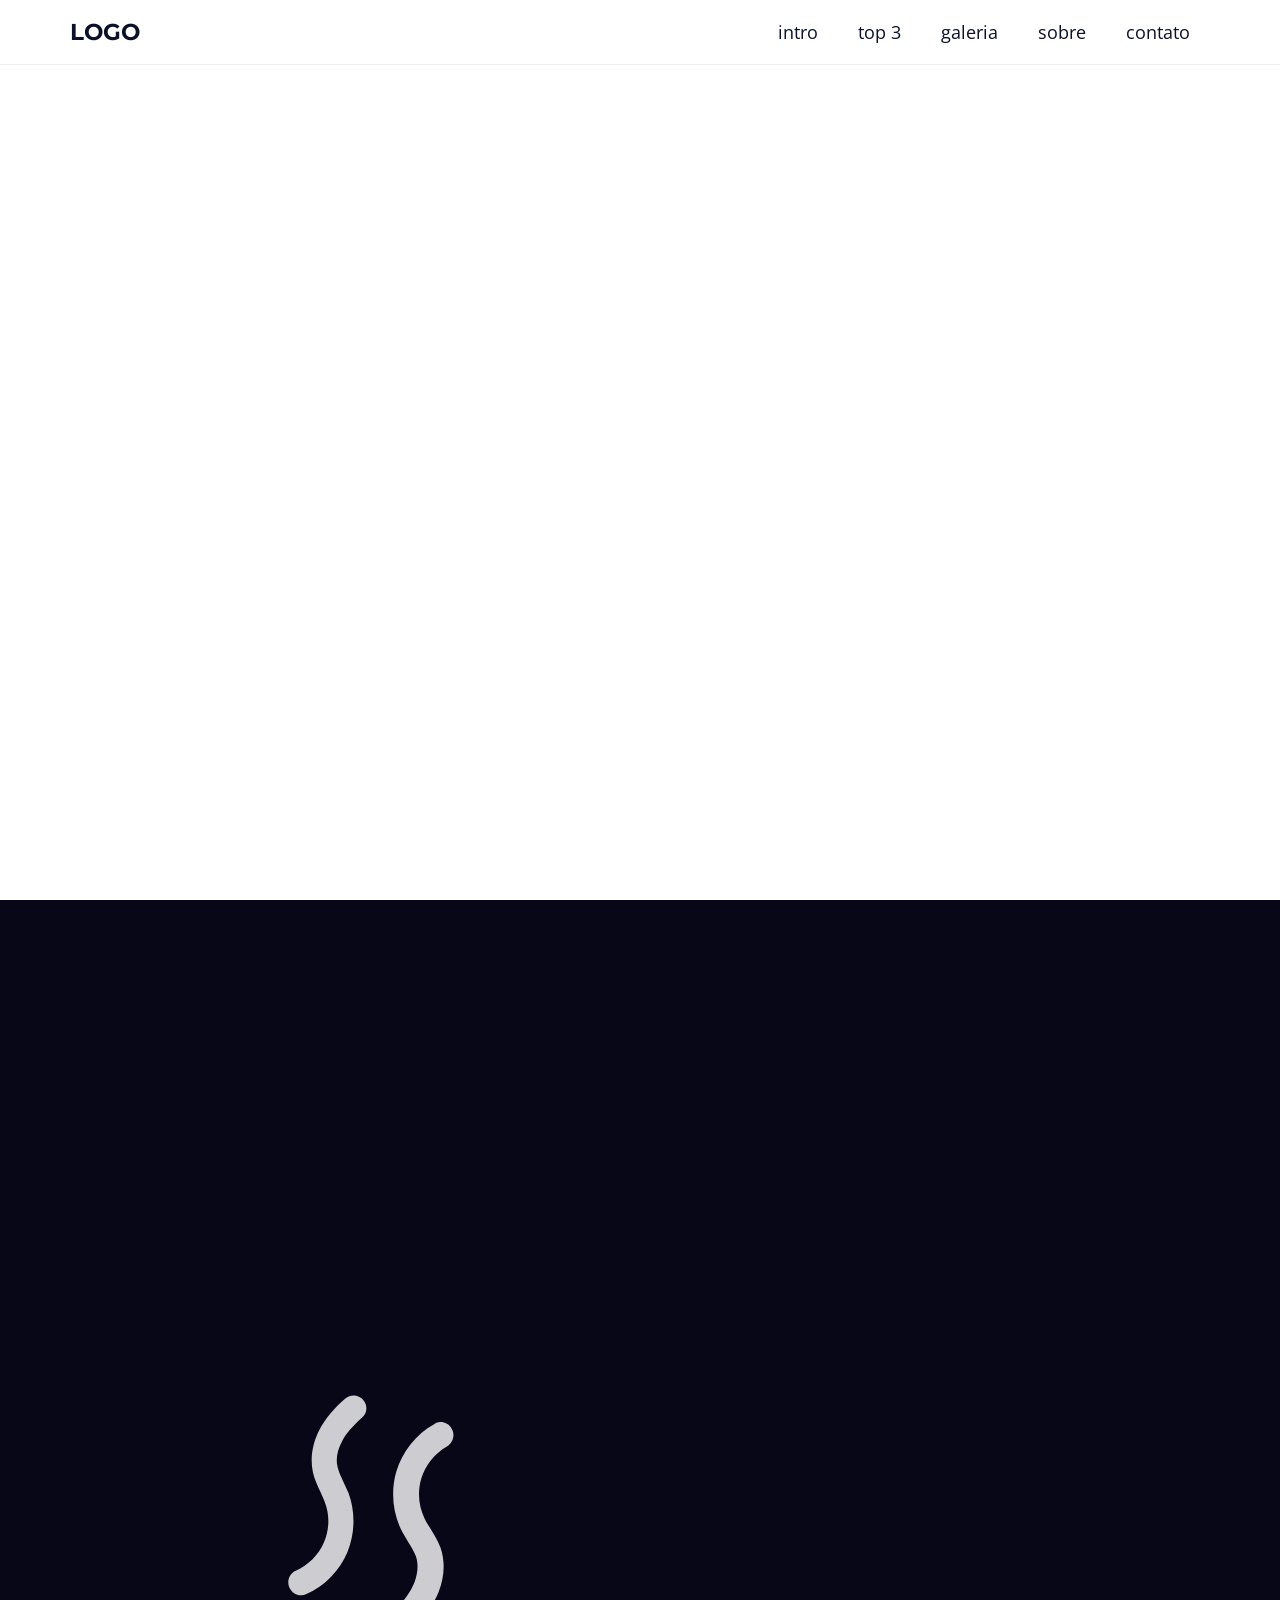
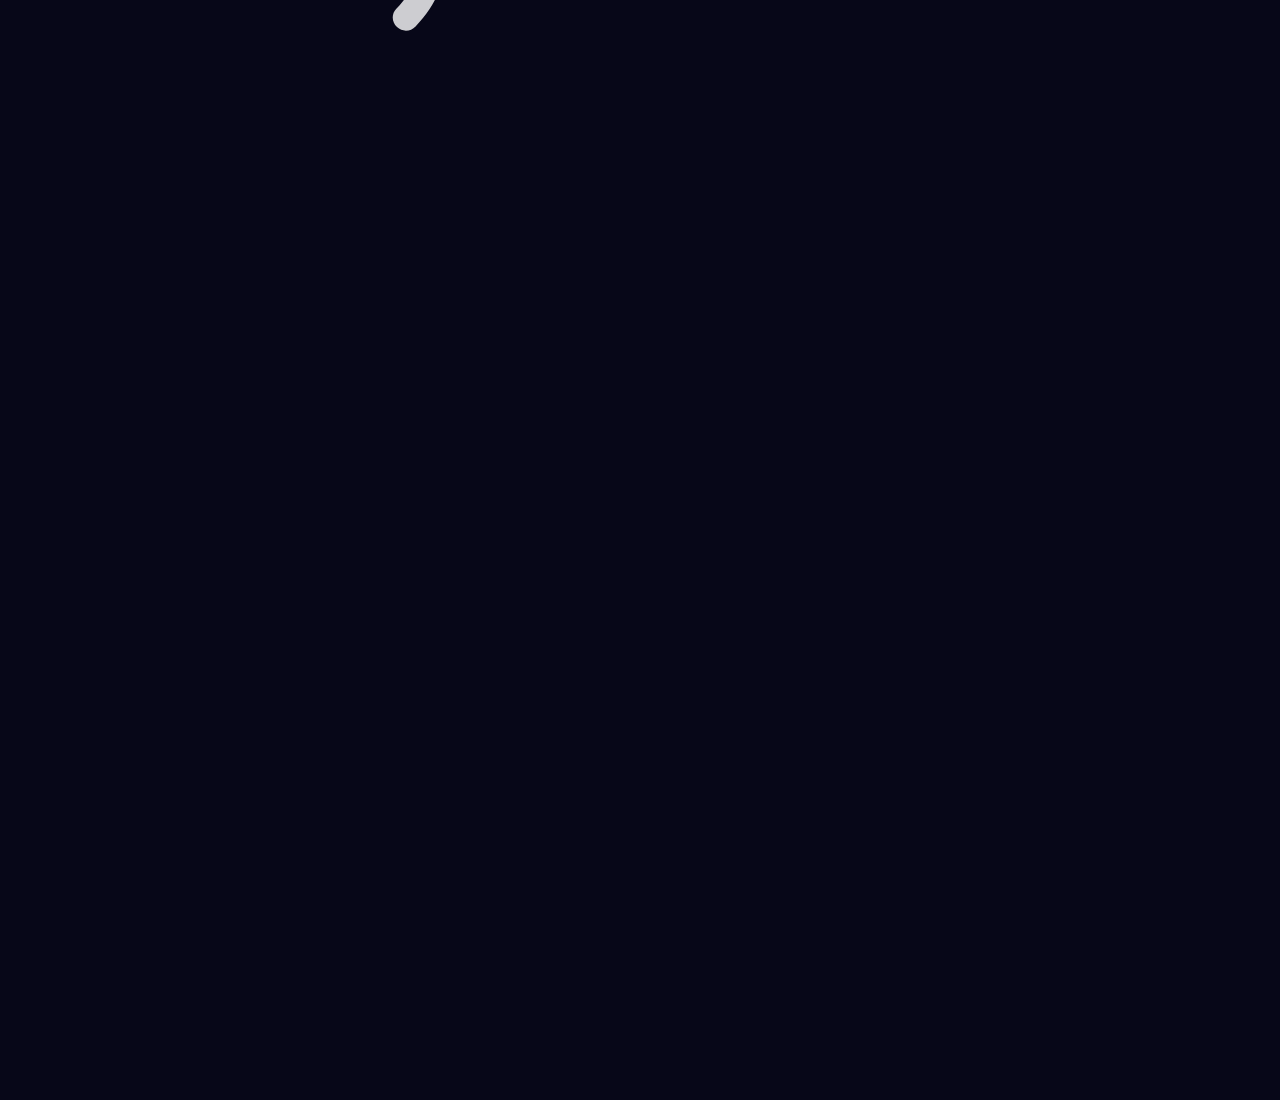
==== index.html @ 588b93e8 "first commit" ====
<!doctype html>
<html lang="pt-BR">
  <head>
    <meta charset="UTF-8" />
    <meta name="viewport" content="width=device-width, initial-scale=1.0" />
    <title>Landing Page</title>
    <link rel="preconnect" href="https://fonts.gstatic.com" />
    <link
      href="https://fonts.googleapis.com/css2?family=Montserrat:wght@900&family=Open+Sans:ital,wght@0,400;0,700;1,400&display=swap"
      rel="stylesheet"
    />
    <link rel="stylesheet" href="assets/css/styles.css" />
  </head>

  <body class="main-bg">
    <aside class="menu">
        <section class="main-content menu-content">
            <h1>
                <a href="#">Logo</a>
            </h1>
            <nav>
                <ul>
                    <li><a href="#">intro</a></li>
                    <li><a href="#">top 3</a></li>
                    <li><a href="#">galeria</a></li>
                    <li><a href="#">sobre</a></li>
                    <li><a href="#">contato</a></li>
                </ul>
            </nav>
        </section>
    </aside>

    <section class="site-section white-bg"></section>
    <section class="site-section"></section>
    <section class="site-section"></section>
  </body>
</html>
---- assets/css/styles.css ----
:root {
  --primary-color: #0A1128;
  --white-color: #FFFFFF;
  --light-gray-color: #EEE;
  --gap: 3rem;
}

* {
  margin: 0;
  padding: 0;
  box-sizing: border-box;
}

/* 1 rem = 10px */
html {
  font-size: 62.5%; 
}

body {
    font-family: 'Open Sans', sans-serif;
    font-size: 2rem;
    color: var(--primary-color);
}

h1, h2, h3, h4, h5, h6 {
  font-family: 'Montserrat', sans-serif;
}

h1 {
    font-size: 6rem;
    text-transform: uppercase;
}

h2 {
    font-size: 5.5rem;
}

h3 {
    font-size: 5rem;
}

h4 {
  font-size: 4.5rem;
}

h5 {
  font-size: 4rem;
}

h6 {
  font-size: 3.5rem;
}

a {
    text-decoration: none;
}

.main-bg {
    background-image: url('../img/main-bg.svg');
    background-size: cover;
    background-position: center center;
    color: var(--white-color)
}

.white-bg {
  background: var(--white-color);
}

.main-content {
    max-width: 1200px;
    margin: 0 auto;
    padding: var(--gap);
}

.site-section {
  min-height: 100vh;
}

.menu {
    background-color: var(--white-color);
    position: fixed;
    top: 0;
    left: 0;
    width: 100%;
    border-bottom: 1px solid var(--light-gray-color);
}

.menu h1 {
    font-size: 2.3rem;
    color: var(--primary-color);
}

.menu h1 a {
    color: inherit;
}

.menu ul {
    list-style: none;
    display: flex;
}

.menu ul li a {
    display: block;
    padding: 2rem;
    font-size: 1.8rem;
    color: var(--primary-color);
    position: relative;
}

.menu ul li a::after {
    content: '';
    position: absolute;
    bottom: 1rem;
    left: 50%;
    width: 0%;
    height: 0.2rem;
    background: crimson;
    transition: all 300ms ease;
}

.menu ul li a:hover::after {
    width: 50%;
    left: 25%;
}

.menu-content {
    display: flex;
    justify-content: space-between;
    align-items: center;
    padding-top: 0;
    padding-bottom: 0;
}
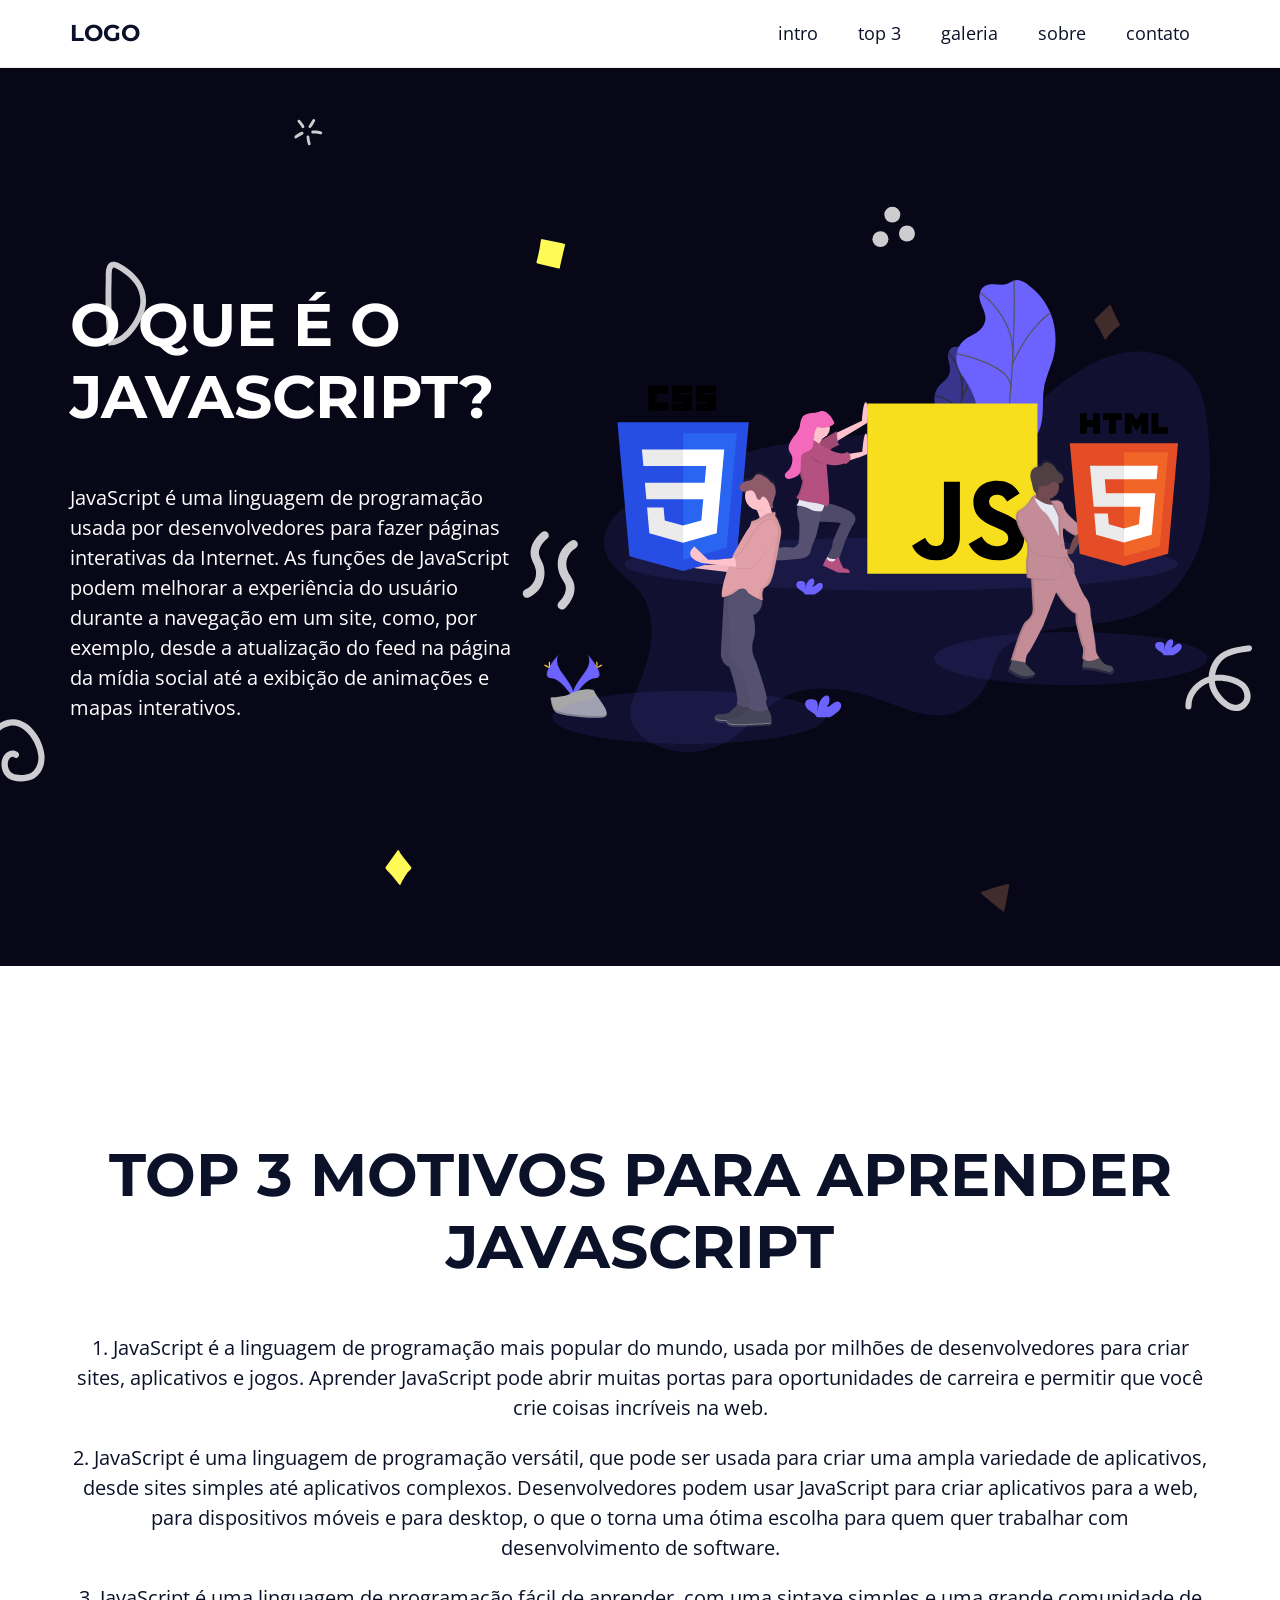
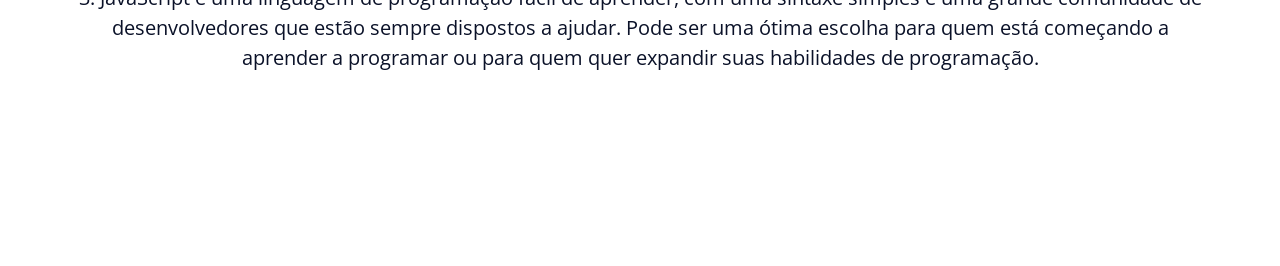
==== commit 31b6c9b2: "Refactor index.html: restructure layout, add sections for intro and top 3 reasons to learn JavaScrip" ====
--- a/index.html
+++ b/index.html
@@ -9,29 +9,73 @@
       href="https://fonts.googleapis.com/css2?family=Montserrat:wght@900&family=Open+Sans:ital,wght@0,400;0,700;1,400&display=swap"
       rel="stylesheet"
     />
+    <link rel="stylesheet" href="assets/css/elements.css" />
     <link rel="stylesheet" href="assets/css/styles.css" />
   </head>
 
-  <body class="main-bg">
-    <aside class="menu">
-        <section class="main-content menu-content">
-            <h1>
-                <a href="#">Logo</a>
-            </h1>
-            <nav>
-                <ul>
-                    <li><a href="#">intro</a></li>
-                    <li><a href="#">top 3</a></li>
-                    <li><a href="#">galeria</a></li>
-                    <li><a href="#">sobre</a></li>
-                    <li><a href="#">contato</a></li>
-                </ul>
-            </nav>
-        </section>
+  <body>
+    <div class="menu-spacing"></div>
+
+    <aside class="menu white-bg">
+      <div class="main-content menu-content">
+        <h1>
+          <a href="#">Logo</a>
+        </h1>
+        <nav>
+          <ul>
+            <li><a href="#intro">intro</a></li>
+            <li><a href="#top3">top 3</a></li>
+            <li><a href="#">galeria</a></li>
+            <li><a href="#">sobre</a></li>
+            <li><a href="#">contato</a></li>
+          </ul>
+        </nav>
+      </div>
     </aside>
 
-    <section class="site-section white-bg"></section>
-    <section class="site-section"></section>
-    <section class="site-section"></section>
+    <section id="intro" class="main-bg site-section">
+      <div class="main-content intro-content">
+        <div class="intro-text-content">
+          <h2>O que é o JavaScript?</h2>
+          <p>
+            JavaScript é uma linguagem de programação usada por desenvolvedores
+            para fazer páginas interativas da Internet. As funções de JavaScript
+            podem melhorar a experiência do usuário durante a navegação em um
+            site, como, por exemplo, desde a atualização do feed na página da
+            mídia social até a exibição de animações e mapas interativos.
+          </p>
+        </div>
+        <div class="intro-image">
+          <img src="assets/img/javaScript.svg" alt="Imagem de introdução" />
+        </div>
+      </div>
+    </section>
+
+    <section id="top3" class="white-bg site-section">
+      <div class="main-content top3-content">
+        <h2>Top 3 Motivos para Aprender JavaScript</h2>
+        <p>
+          1. JavaScript é a linguagem de programação mais popular do mundo,
+          usada por milhões de desenvolvedores para criar sites, aplicativos e
+          jogos. Aprender JavaScript pode abrir muitas portas para oportunidades
+          de carreira e permitir que você crie coisas incríveis na web.
+        </p>
+        <p>
+          2. JavaScript é uma linguagem de programação versátil, que pode ser
+          usada para criar uma ampla variedade de aplicativos, desde sites
+          simples até aplicativos complexos. Desenvolvedores podem usar
+          JavaScript para criar aplicativos para a web, para dispositivos móveis
+          e para desktop, o que o torna uma ótima escolha para quem quer
+          trabalhar com desenvolvimento de software.
+        </p>
+        <p>
+          3. JavaScript é uma linguagem de programação fácil de aprender, com
+          uma sintaxe simples e uma grande comunidade de desenvolvedores que
+          estão sempre dispostos a ajudar. Pode ser uma ótima escolha para quem
+          está começando a aprender a programar ou para quem quer expandir suas
+          habilidades de programação.
+        </p>
+      </div>
+    </section>
   </body>
 </html>
--- a/assets/css/elements.css
+++ b/assets/css/elements.css
@@ -0,0 +1,66 @@
+:root {
+  --primary-color: #0A1128;
+  --white-color: #FFFFFF;
+  --light-gray-color: #EEE;
+  --secondary-color: crimson;
+  --gap: 3rem;
+}
+
+* {
+  margin: 0;
+  padding: 0;
+  box-sizing: border-box;
+}
+
+/* 1 rem = 10px */
+html {
+  font-size: 62.5%;
+  scroll-behavior: smooth;
+}
+
+body {
+    font-family: 'Open Sans', sans-serif;
+    font-size: 2rem;
+    color: var(--primary-color);
+    line-height: 1.5;
+}
+
+h1, h2, h3, h4, h5, h6 {
+  font-family: 'Montserrat', sans-serif;
+}
+
+h1 {
+    font-size: 6rem;
+    text-transform: uppercase;
+}
+
+h2 {
+    font-size: 6rem;
+    margin-bottom: 5rem;
+    text-transform: uppercase;
+    line-height: 1.2;
+}
+
+h3 {
+    font-size: 5rem;
+}
+
+h4 {
+  font-size: 4.5rem;
+}
+
+h5 {
+  font-size: 4rem;
+}
+
+h6 {
+  font-size: 3.5rem;
+}
+
+a {
+    text-decoration: none;
+}
+
+p {
+  margin-bottom: 2rem;
+}
--- a/assets/css/styles.css
+++ b/assets/css/styles.css
@@ -1,60 +1,3 @@
-:root {
-  --primary-color: #0A1128;
-  --white-color: #FFFFFF;
-  --light-gray-color: #EEE;
-  --gap: 3rem;
-}
-
-* {
-  margin: 0;
-  padding: 0;
-  box-sizing: border-box;
-}
-
-/* 1 rem = 10px */
-html {
-  font-size: 62.5%; 
-}
-
-body {
-    font-family: 'Open Sans', sans-serif;
-    font-size: 2rem;
-    color: var(--primary-color);
-}
-
-h1, h2, h3, h4, h5, h6 {
-  font-family: 'Montserrat', sans-serif;
-}
-
-h1 {
-    font-size: 6rem;
-    text-transform: uppercase;
-}
-
-h2 {
-    font-size: 5.5rem;
-}
-
-h3 {
-    font-size: 5rem;
-}
-
-h4 {
-  font-size: 4.5rem;
-}
-
-h5 {
-  font-size: 4rem;
-}
-
-h6 {
-  font-size: 3.5rem;
-}
-
-a {
-    text-decoration: none;
-}
-
 .main-bg {
     background-image: url('../img/main-bg.svg');
     background-size: cover;
@@ -67,7 +10,7 @@
 }
 
 .main-content {
-    max-width: 1200px;
+    max-width: 120rem;
     margin: 0 auto;
     padding: var(--gap);
 }
@@ -77,12 +20,12 @@
 }
 
 .menu {
-    background-color: var(--white-color);
     position: fixed;
     top: 0;
     left: 0;
     width: 100%;
-    border-bottom: 1px solid var(--light-gray-color);
+    border-bottom: 0.1rem solid var(--light-gray-color);
+    z-index: 1;
 }
 
 .menu h1 {
@@ -114,7 +57,7 @@
     left: 50%;
     width: 0%;
     height: 0.2rem;
-    background: crimson;
+    background: var(--secondary-color);
     transition: all 300ms ease;
 }
 
@@ -129,4 +72,36 @@
     align-items: center;
     padding-top: 0;
     padding-bottom: 0;
+}
+
+.menu-spacing {
+    height: 6.56rem;
+}
+
+.intro-content {
+    /* position: relative;
+    top: -7rem; */
+    display: grid;
+    grid-template-columns: 1fr 1.5fr;
+    gap: var(--gap);
+    height: 100vh;
+}
+
+.intro-text-content, .intro-image {
+    display: flex;
+    flex-flow: column wrap;
+    justify-content: center;
+}
+
+.intro-image img {
+    max-width: 100%;
+    height: auto;
+}
+
+.top3-content {
+    height: 100vh;
+    display: flex;
+    flex-flow: column nowrap;
+    justify-content: center;
+    text-align: center;
 }
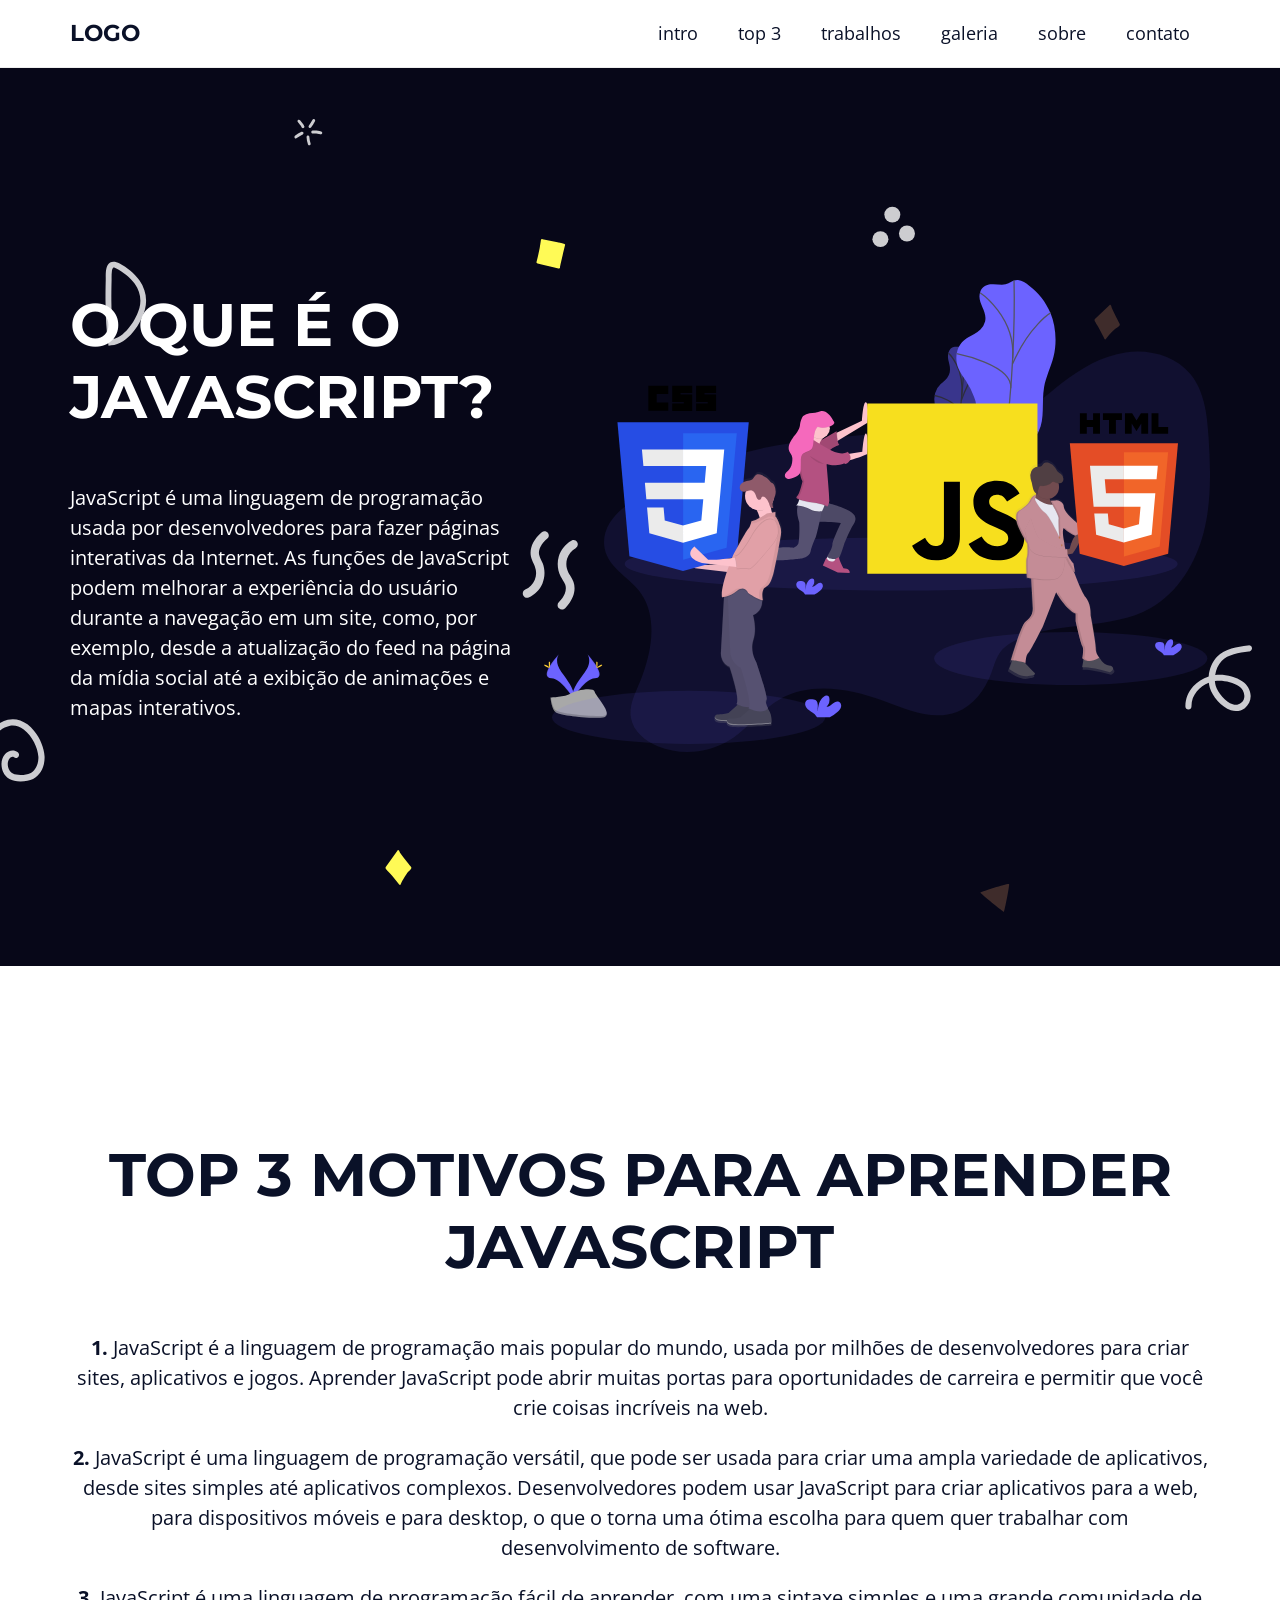
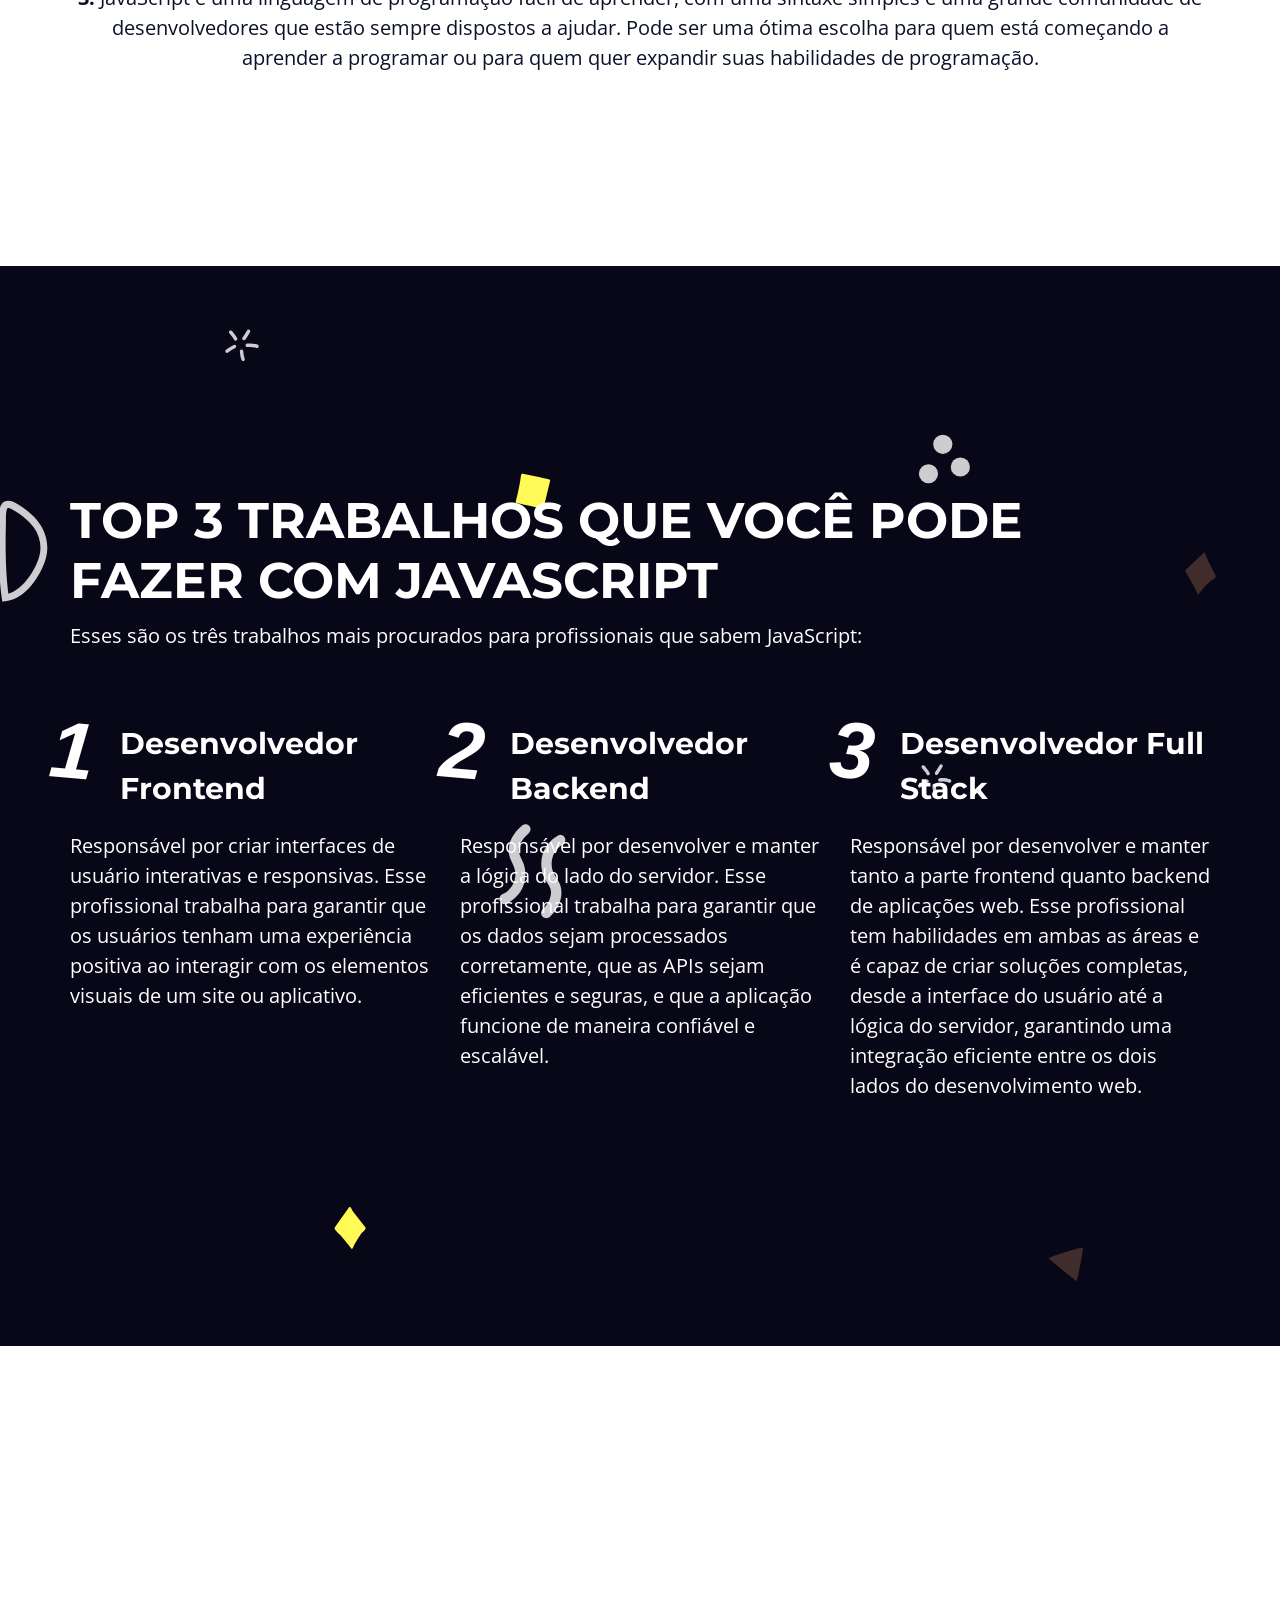
==== commit 42759015: "Add trabalhos section with top 3 JavaScript careers and update styles" ====
--- a/index.html
+++ b/index.html
@@ -25,7 +25,8 @@
           <ul>
             <li><a href="#intro">intro</a></li>
             <li><a href="#top3">top 3</a></li>
-            <li><a href="#">galeria</a></li>
+            <li><a href="#trabalhos">trabalhos</a></li>
+            <li><a href="#galeria">galeria</a></li>
             <li><a href="#">sobre</a></li>
             <li><a href="#">contato</a></li>
           </ul>
@@ -55,27 +56,71 @@
       <div class="main-content top3-content">
         <h2>Top 3 Motivos para Aprender JavaScript</h2>
         <p>
-          1. JavaScript é a linguagem de programação mais popular do mundo,
-          usada por milhões de desenvolvedores para criar sites, aplicativos e
-          jogos. Aprender JavaScript pode abrir muitas portas para oportunidades
-          de carreira e permitir que você crie coisas incríveis na web.
+          <strong>1.</strong> JavaScript é a linguagem de programação mais
+          popular do mundo, usada por milhões de desenvolvedores para criar
+          sites, aplicativos e jogos. Aprender JavaScript pode abrir muitas
+          portas para oportunidades de carreira e permitir que você crie coisas
+          incríveis na web.
         </p>
         <p>
-          2. JavaScript é uma linguagem de programação versátil, que pode ser
-          usada para criar uma ampla variedade de aplicativos, desde sites
-          simples até aplicativos complexos. Desenvolvedores podem usar
-          JavaScript para criar aplicativos para a web, para dispositivos móveis
-          e para desktop, o que o torna uma ótima escolha para quem quer
-          trabalhar com desenvolvimento de software.
+          <strong>2.</strong> JavaScript é uma linguagem de programação
+          versátil, que pode ser usada para criar uma ampla variedade de
+          aplicativos, desde sites simples até aplicativos complexos.
+          Desenvolvedores podem usar JavaScript para criar aplicativos para a
+          web, para dispositivos móveis e para desktop, o que o torna uma ótima
+          escolha para quem quer trabalhar com desenvolvimento de software.
         </p>
         <p>
-          3. JavaScript é uma linguagem de programação fácil de aprender, com
-          uma sintaxe simples e uma grande comunidade de desenvolvedores que
-          estão sempre dispostos a ajudar. Pode ser uma ótima escolha para quem
-          está começando a aprender a programar ou para quem quer expandir suas
-          habilidades de programação.
+          <strong>3.</strong> JavaScript é uma linguagem de programação fácil de
+          aprender, com uma sintaxe simples e uma grande comunidade de
+          desenvolvedores que estão sempre dispostos a ajudar. Pode ser uma
+          ótima escolha para quem está começando a aprender a programar ou para
+          quem quer expandir suas habilidades de programação.
         </p>
       </div>
     </section>
+
+    <section id="trabalhos" class="main-bg site-section">
+      <div class="trabalhos-content main-content">
+        <h2>Top 3 trabalhos que você pode fazer com JavaScript</h2>
+        <p class="trabalhos-intro">
+          Esses são os três trabalhos mais procurados para profissionais que
+          sabem JavaScript:
+        </p>
+
+        <div class="top3-trabalhos">
+          <article>
+            <h3>Desenvolvedor Frontend</h3>
+            <p>
+              Responsável por criar interfaces de usuário interativas e
+              responsivas. Esse profissional trabalha para garantir que os
+              usuários tenham uma experiência positiva ao interagir com os
+              elementos visuais de um site ou aplicativo.
+            </p>
+          </article>
+          <article>
+            <h3>Desenvolvedor Backend</h3>
+            <p>
+              Responsável por desenvolver e manter a lógica do lado do servidor.
+              Esse profissional trabalha para garantir que os dados sejam
+              processados corretamente, que as APIs sejam eficientes e seguras,
+              e que a aplicação funcione de maneira confiável e escalável.
+            </p>
+          </article>
+          <article>
+            <h3>Desenvolvedor Full Stack</h3>
+            <p>
+              Responsável por desenvolver e manter tanto a parte frontend quanto
+              backend de aplicações web. Esse profissional tem habilidades em
+              ambas as áreas e é capaz de criar soluções completas, desde a
+              interface do usuário até a lógica do servidor, garantindo uma
+              integração eficiente entre os dois lados do desenvolvimento web.
+            </p>
+          </article>
+        </div>
+      </div>
+    </section>
+
+    <section id="galeria" class="white-bg site-section"></section>
   </body>
 </html>
--- a/assets/css/styles.css
+++ b/assets/css/styles.css
@@ -101,7 +101,52 @@
 .top3-content {
     height: 100vh;
     display: flex;
-    flex-flow: column nowrap;
+    flex-flow: column wrap;
     justify-content: center;
     text-align: center;
+}
+
+#trabalhos {
+    min-height: 120vh;
+}
+
+.trabalhos-content {
+    min-height: 120vh;
+    display: flex;
+    flex-flow: column wrap;
+    justify-content: center;
+}
+
+.trabalhos-content h2 {
+    font-size: 5rem;
+    margin-bottom: 1rem;
+}
+
+p.trabalhos-intro {
+    padding-bottom: 5rem;
+}
+
+.top3-trabalhos {
+    display: grid;
+    grid-template-columns: repeat(3, 1fr);
+    gap: var(--gap);
+    counter-reset: trabalhos-counter;
+}
+
+.top3-trabalhos h3 {
+    font-size: 3rem;
+    position: relative;
+    padding-left: 5rem;
+    padding-bottom: 2rem;
+}
+
+.top3-trabalhos h3::before {
+    counter-increment: trabalhos-counter;
+    content: counter(trabalhos-counter);
+    position: absolute;
+    top: -3rem;
+    left: -2rem;
+    font-size: 8rem;
+    font-style: italic;
+    transform: rotate(5deg);
 }
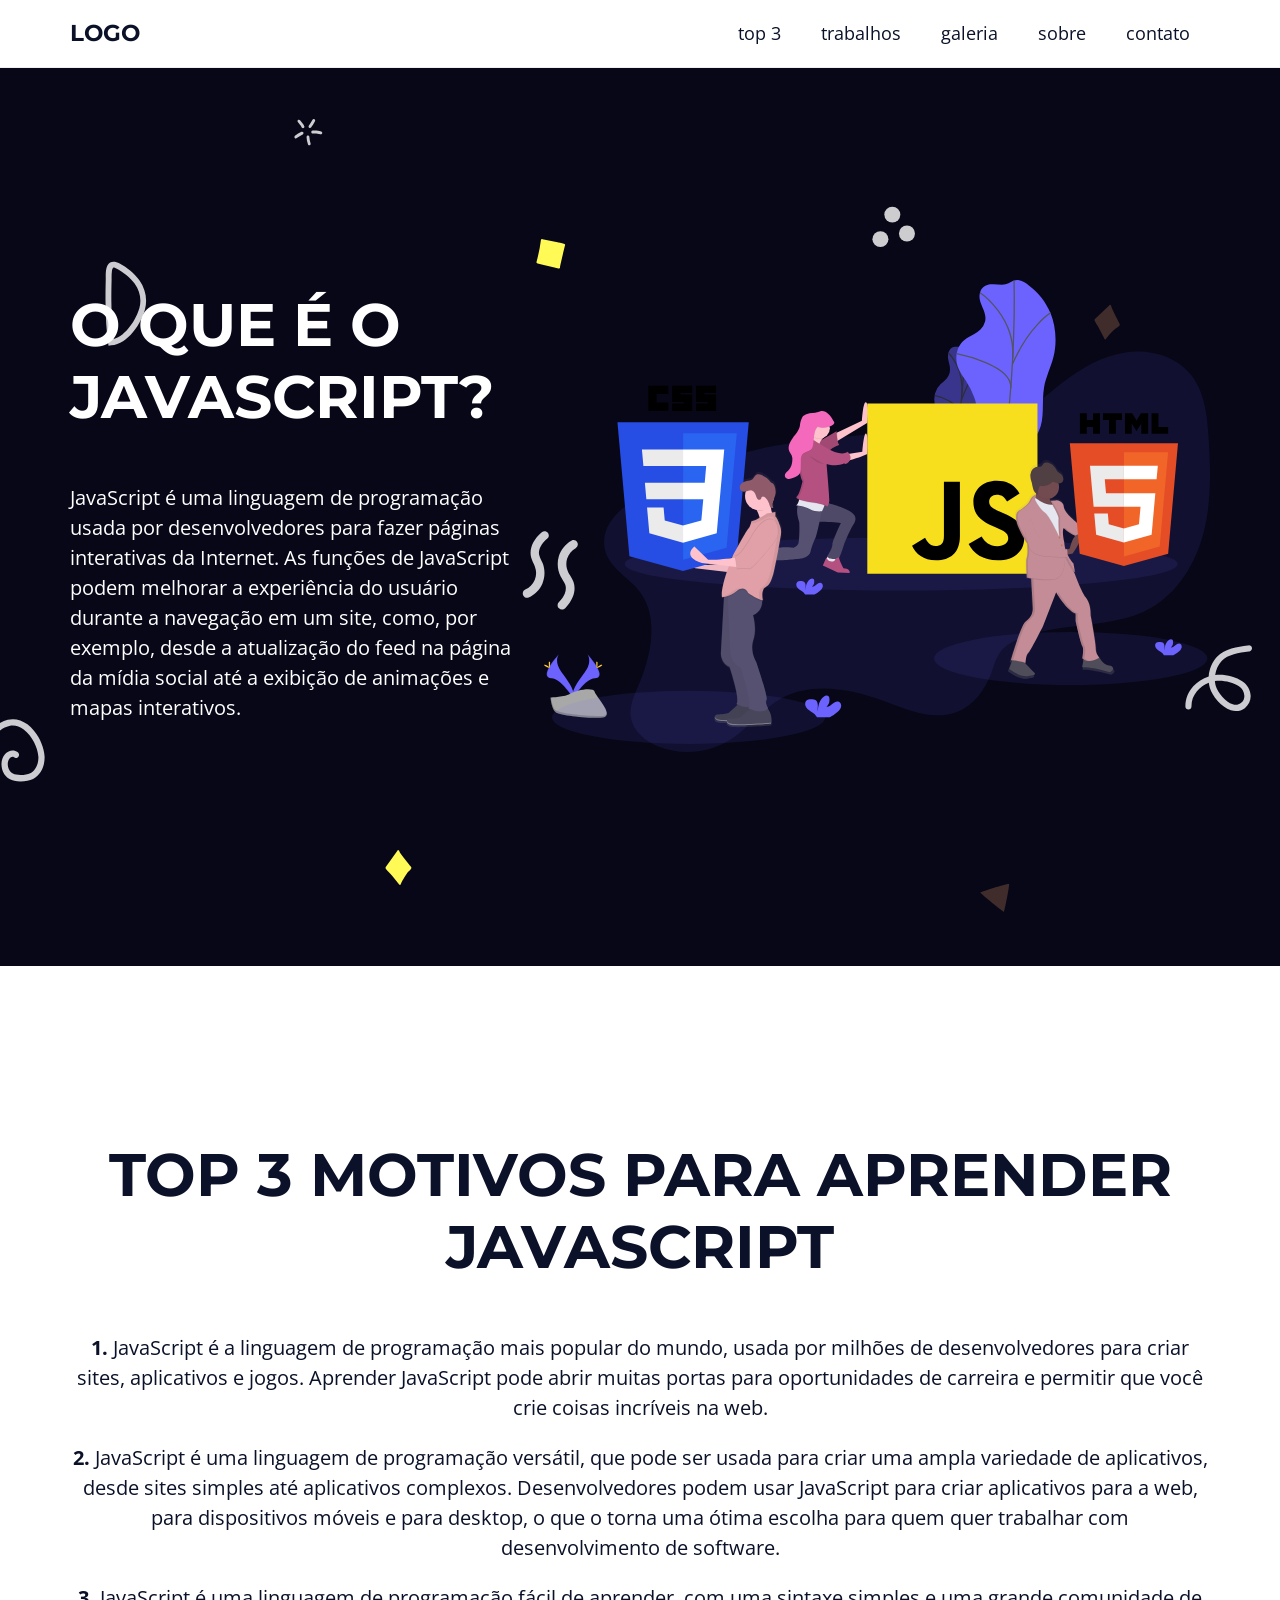
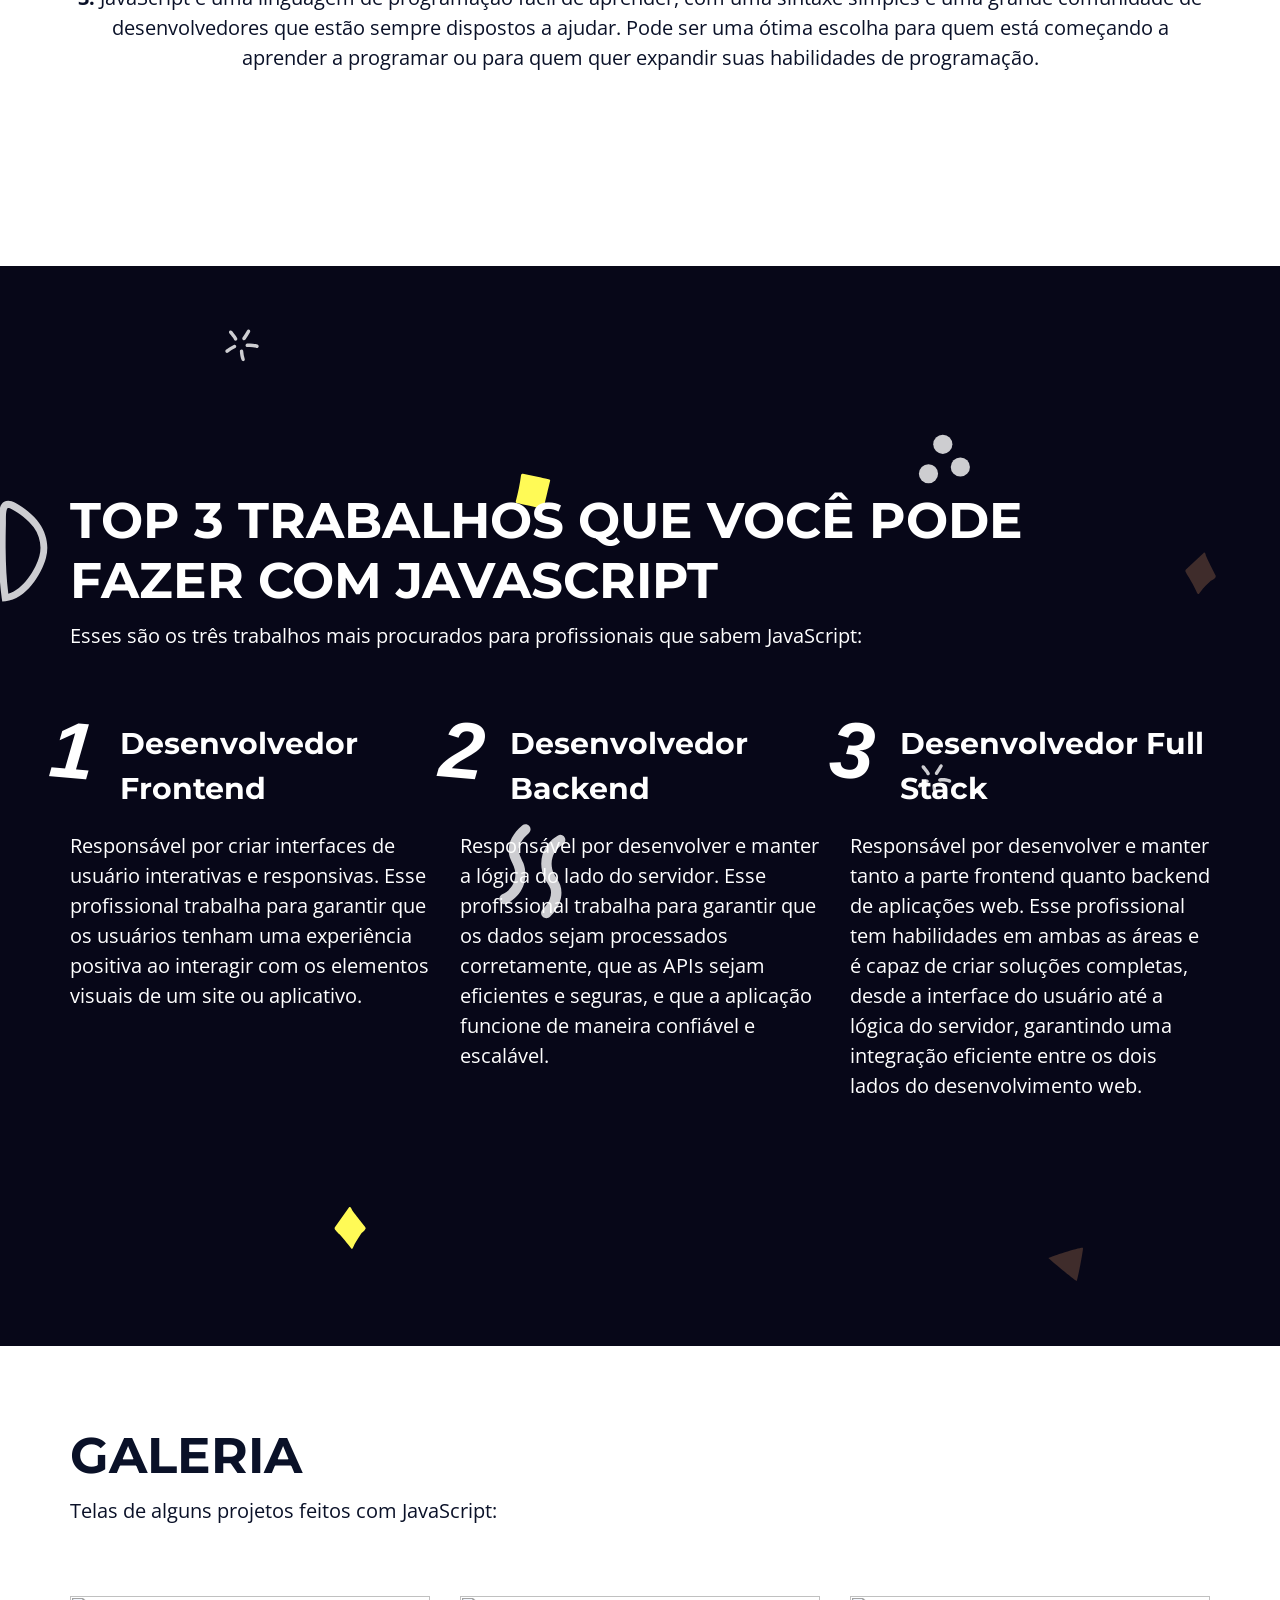
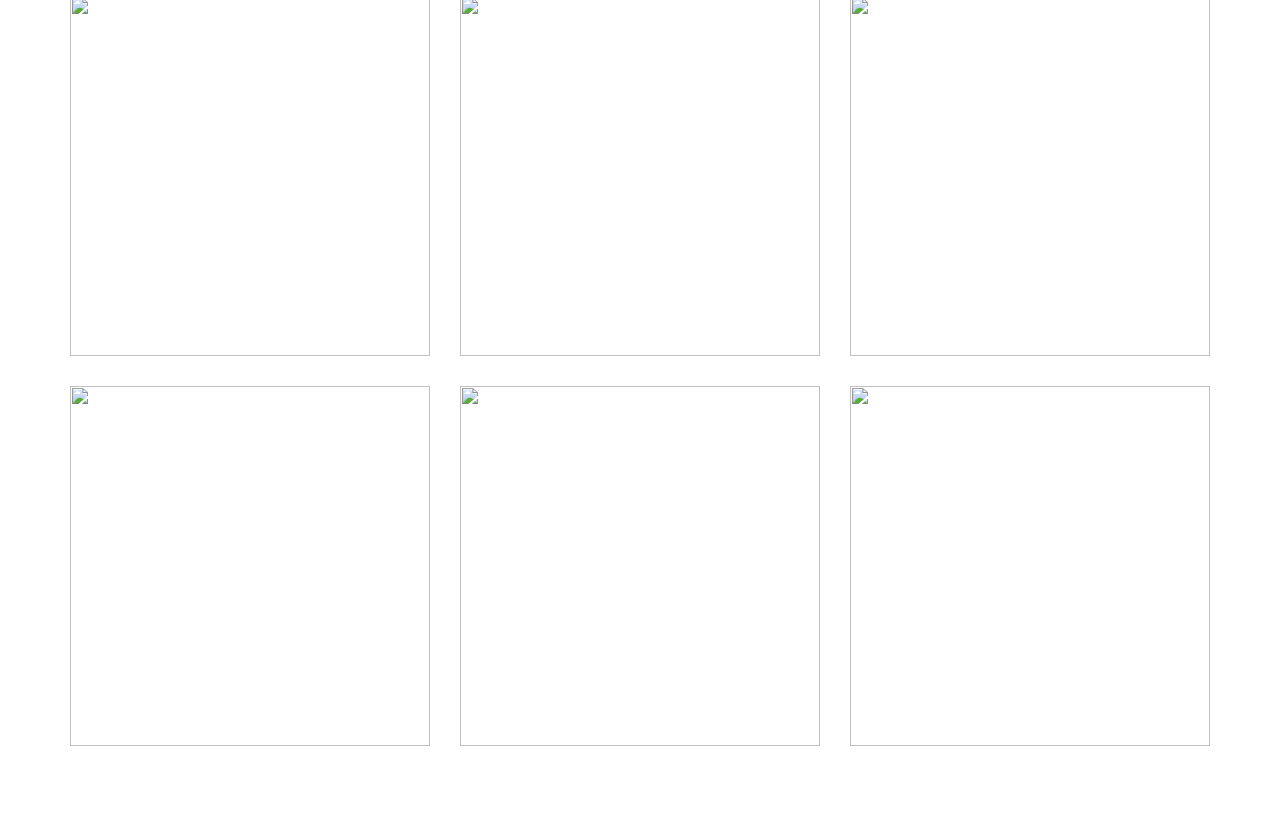
==== commit 458b0194: "Update styles and HTML structure: adjust padding, set min-height for sections, and add gallery secti" ====
--- a/index.html
+++ b/index.html
@@ -19,11 +19,11 @@
     <aside class="menu white-bg">
       <div class="main-content menu-content">
         <h1>
-          <a href="#">Logo</a>
+          <a href="#intro">Logo</a>
         </h1>
         <nav>
           <ul>
-            <li><a href="#intro">intro</a></li>
+            <!-- <li><a href="#intro">intro</a></li> -->
             <li><a href="#top3">top 3</a></li>
             <li><a href="#trabalhos">trabalhos</a></li>
             <li><a href="#galeria">galeria</a></li>
@@ -121,6 +121,37 @@
       </div>
     </section>
 
-    <section id="galeria" class="white-bg site-section"></section>
+    <section id="galeria" class="white-bg site-section">
+      <div class="trabalhos-content main-content">
+        <h2>Galeria</h2>
+        <p class="trabalhos-intro">
+          Telas de alguns projetos feitos com JavaScript:
+        </p>
+
+        <div class="top3-trabalhos">
+
+          <div class="galeria-image">
+            <img src="https://images.unsplash.com/photo-1638602612226-55fd638475c9?q=80&w=1175&auto=format&fit=crop&ixlib=rb-4.1.0&ixid=M3wxMjA3fDB8MHxwaG90by1wYWdlfHx8fGVufDB8fHx8fA%3D%3D" alt="">
+          </div>
+          <div class="galeria-image">
+            <img src="https://images.unsplash.com/photo-1638602612226-55fd638475c9?q=80&w=1175&auto=format&fit=crop&ixlib=rb-4.1.0&ixid=M3wxMjA3fDB8MHxwaG90by1wYWdlfHx8fGVufDB8fHx8fA%3D%3D" alt="">
+          </div>
+          <div class="galeria-image">
+            <img src="https://images.unsplash.com/photo-1638602612226-55fd638475c9?q=80&w=1175&auto=format&fit=crop&ixlib=rb-4.1.0&ixid=M3wxMjA3fDB8MHxwaG90by1wYWdlfHx8fGVufDB8fHx8fA%3D%3D" alt="">
+          </div>
+          <div class="galeria-image">
+            <img src="https://images.unsplash.com/photo-1638602612226-55fd638475c9?q=80&w=1175&auto=format&fit=crop&ixlib=rb-4.1.0&ixid=M3wxMjA3fDB8MHxwaG90by1wYWdlfHx8fGVufDB8fHx8fA%3D%3D" alt="">
+          </div>
+          <div class="galeria-image">
+            <img src="https://images.unsplash.com/photo-1638602612226-55fd638475c9?q=80&w=1175&auto=format&fit=crop&ixlib=rb-4.1.0&ixid=M3wxMjA3fDB8MHxwaG90by1wYWdlfHx8fGVufDB8fHx8fA%3D%3D" alt="">
+          </div>
+          <div class="galeria-image">
+            <img src="https://images.unsplash.com/photo-1638602612226-55fd638475c9?q=80&w=1175&auto=format&fit=crop&ixlib=rb-4.1.0&ixid=M3wxMjA3fDB8MHxwaG90by1wYWdlfHx8fGVufDB8fHx8fA%3D%3D" alt="">
+          </div>
+
+        </div>
+      </div>
+    </section>
+
   </body>
 </html>
--- a/assets/css/styles.css
+++ b/assets/css/styles.css
@@ -12,7 +12,7 @@
 .main-content {
     max-width: 120rem;
     margin: 0 auto;
-    padding: var(--gap);
+    padding: 8rem var(--gap);
 }
 
 .site-section {
@@ -84,7 +84,7 @@
     display: grid;
     grid-template-columns: 1fr 1.5fr;
     gap: var(--gap);
-    height: 100vh;
+    min-height: 100vh;
 }
 
 .intro-text-content, .intro-image {
@@ -99,16 +99,16 @@
 }
 
 .top3-content {
-    height: 100vh;
+    min-height: 100vh;
     display: flex;
     flex-flow: column wrap;
     justify-content: center;
     text-align: center;
 }
 
-#trabalhos {
+/* #trabalhos {
     min-height: 120vh;
-}
+} */
 
 .trabalhos-content {
     min-height: 120vh;
@@ -149,4 +149,21 @@
     font-size: 8rem;
     font-style: italic;
     transform: rotate(5deg);
+}
+
+.galeria-image {
+    width: 100%;
+    max-width: 36rem;
+    max-height: 36rem;
+    overflow: hidden;
+}
+
+.galeria-image img {
+    width: 360px;
+    height: 360px;
+    transition: all 300ms ease-in-out;
+}
+
+.galeria-image img:hover {
+    transform: translate(-3%, 3%) scale(1.2) rotate(5deg);
 }
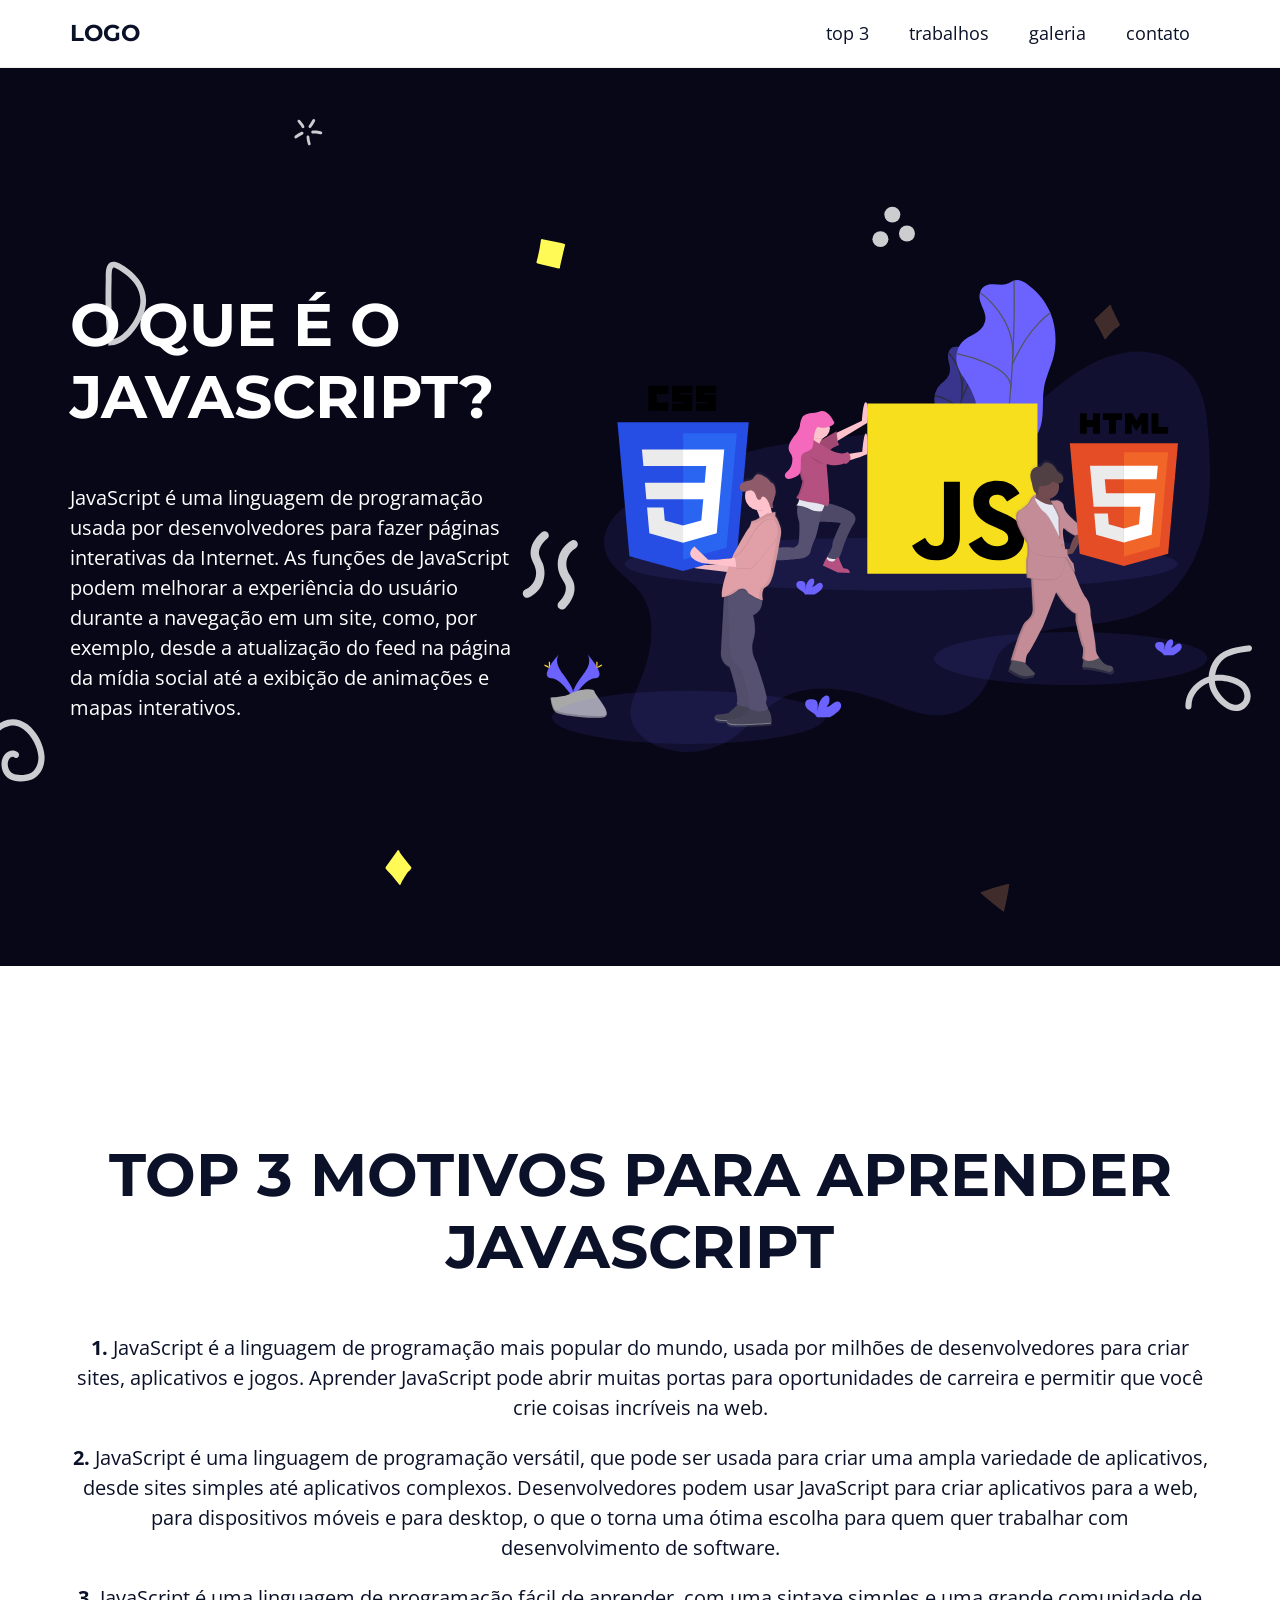
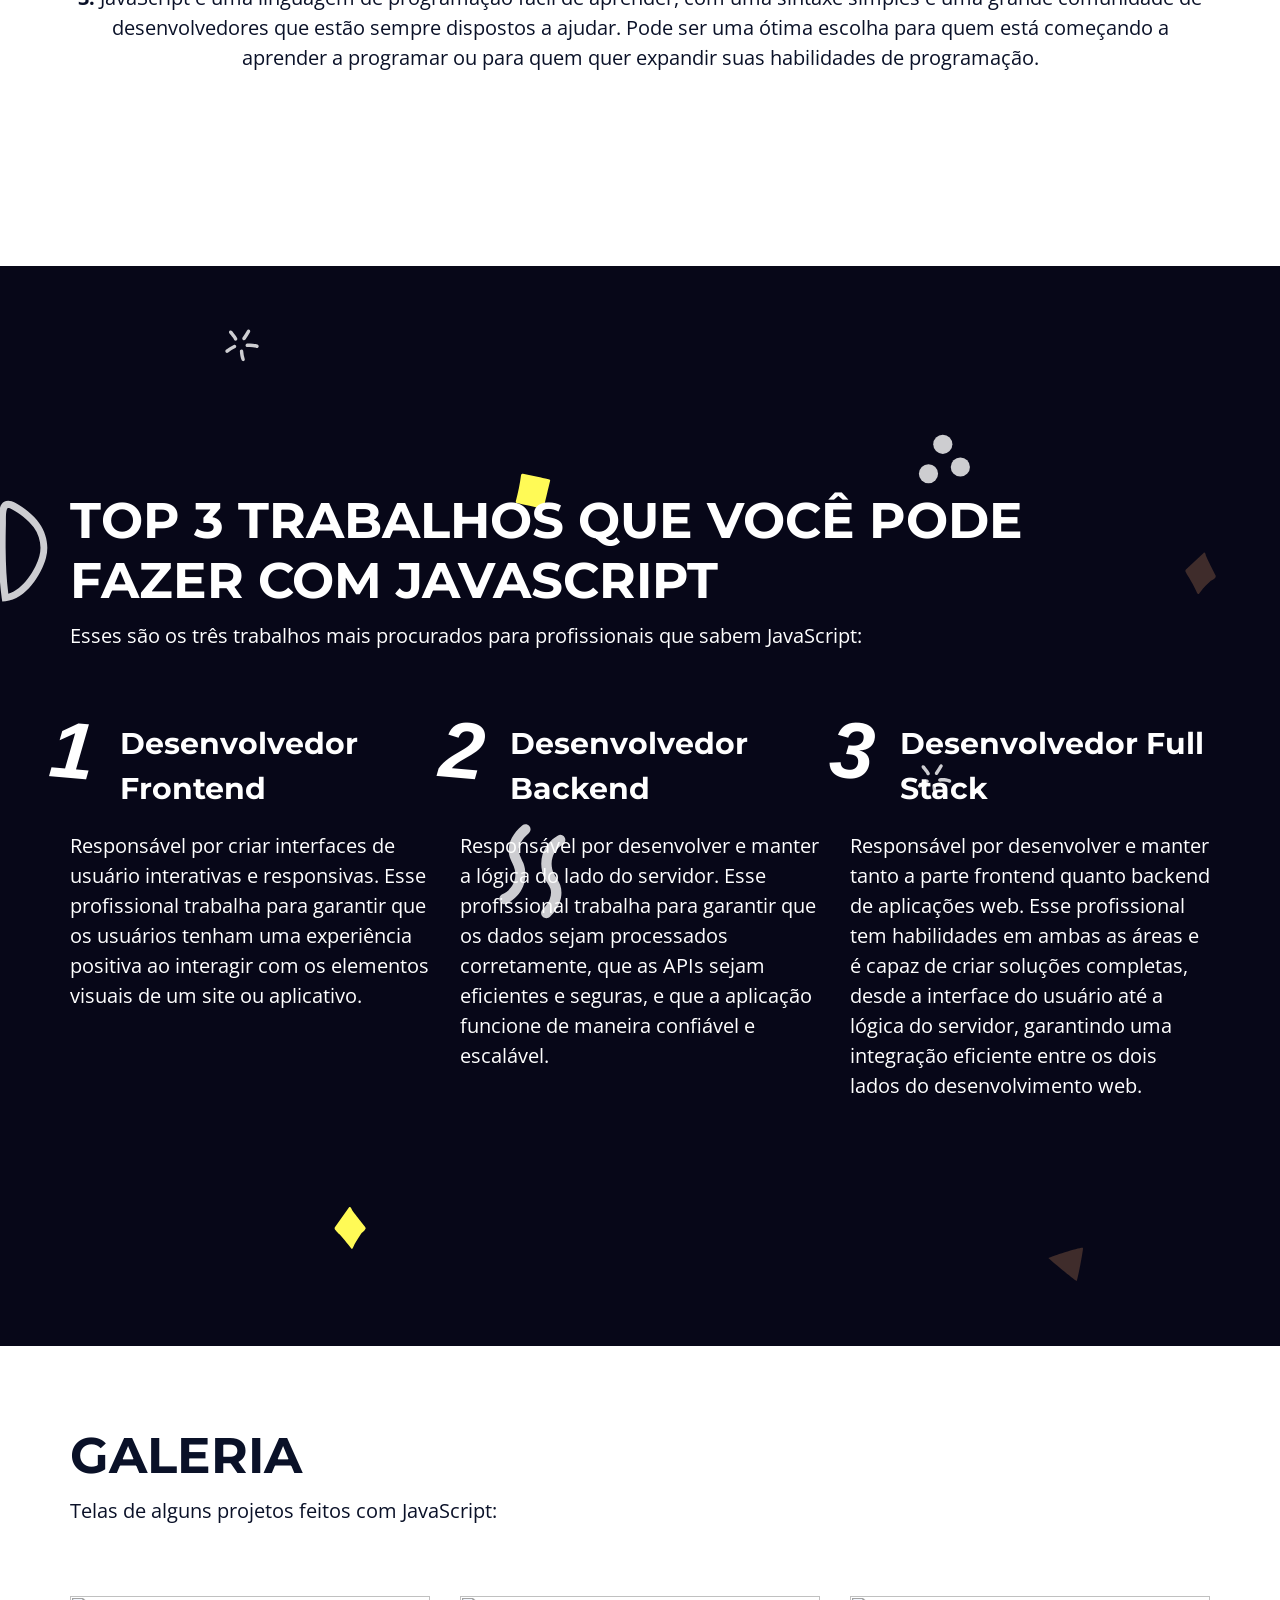
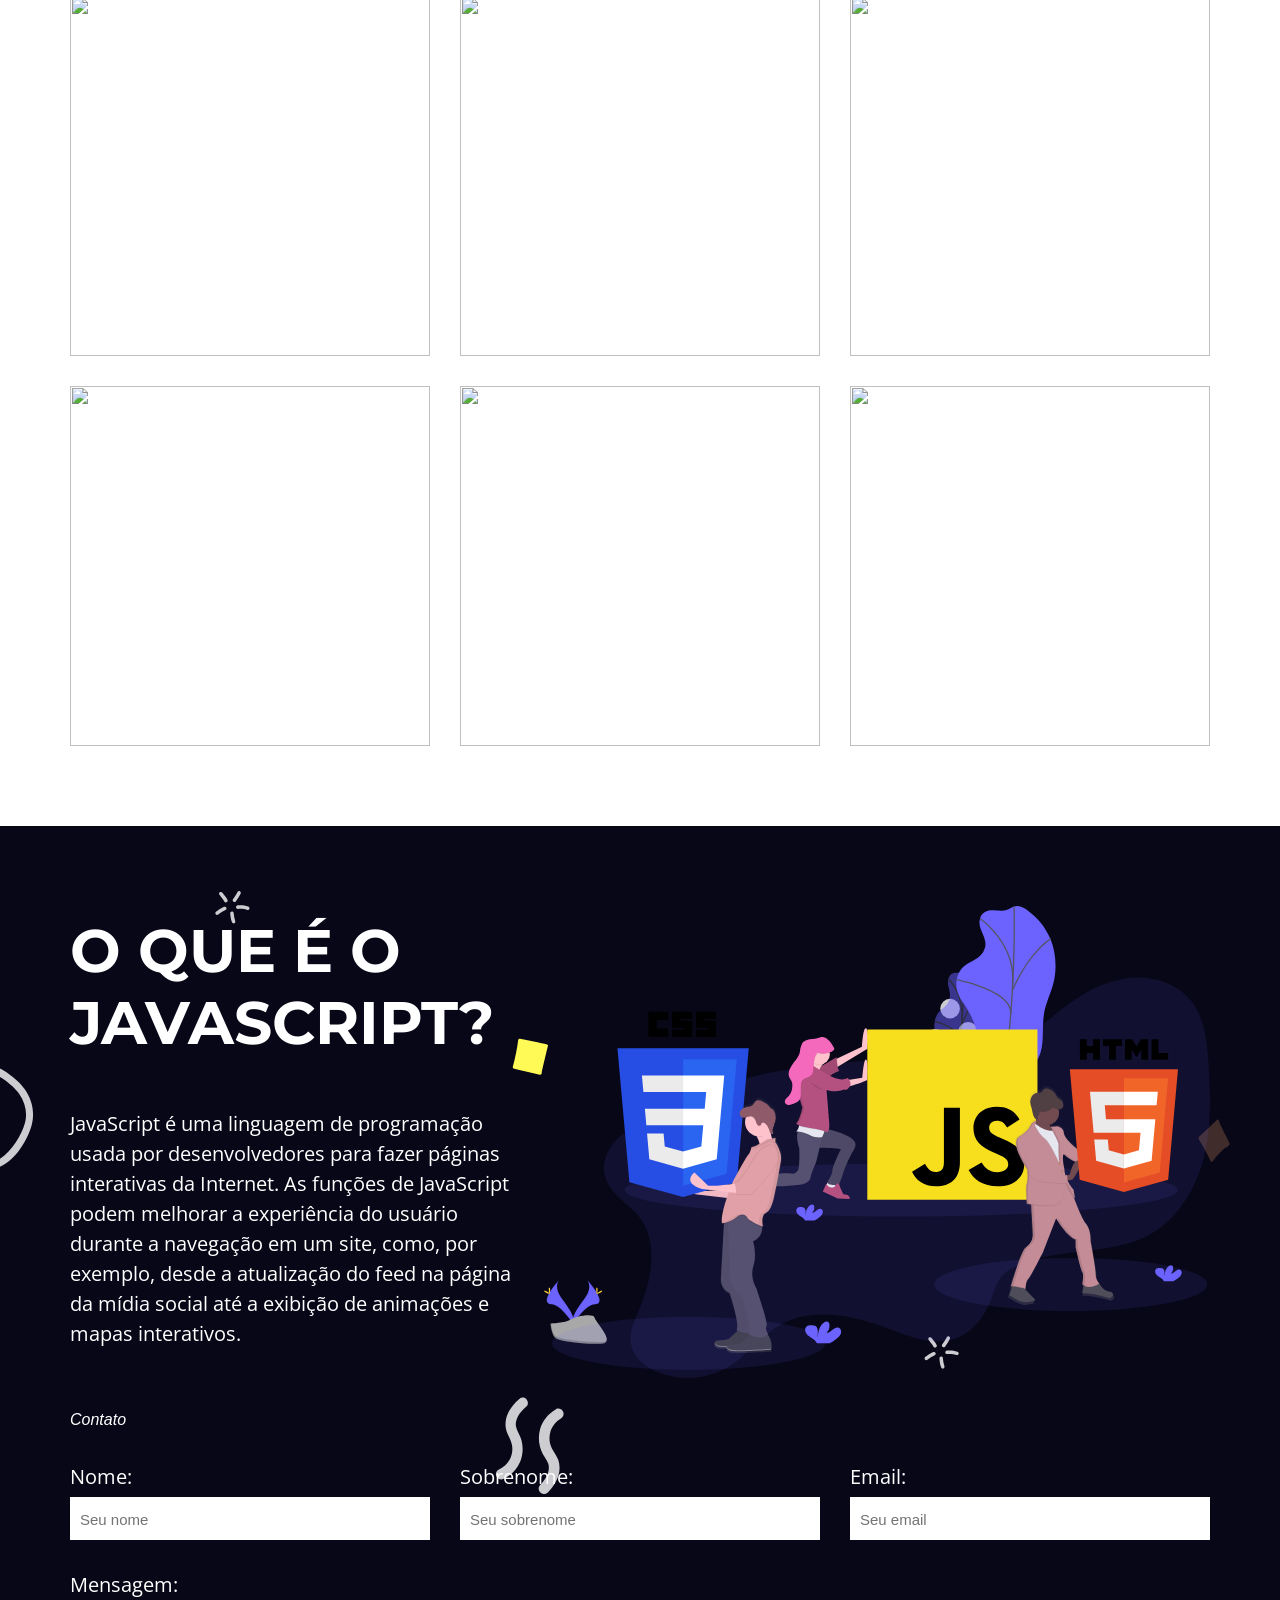
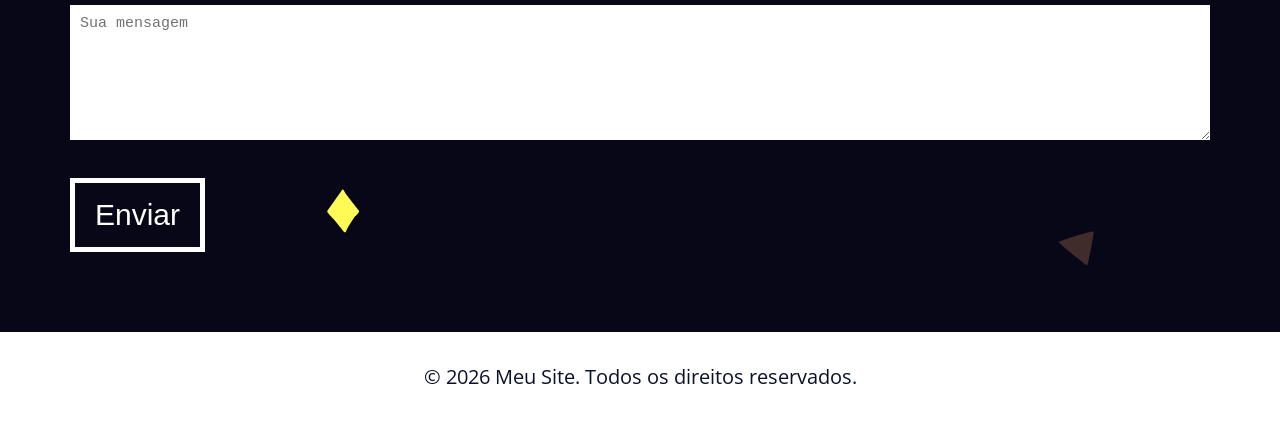
==== commit 878c33d3: "Add contact section with form and update navigation links" ====
--- a/index.html
+++ b/index.html
@@ -27,8 +27,7 @@
             <li><a href="#top3">top 3</a></li>
             <li><a href="#trabalhos">trabalhos</a></li>
             <li><a href="#galeria">galeria</a></li>
-            <li><a href="#">sobre</a></li>
-            <li><a href="#">contato</a></li>
+            <li><a href="#contato">contato</a></li>
           </ul>
         </nav>
       </div>
@@ -153,5 +152,58 @@
       </div>
     </section>
 
+    <section id="contato" class="main-bg site-section">
+      <div class="main-content intro-content">
+        <div class="intro-text-content">
+          <h2>O que é o JavaScript?</h2>
+          <p>
+            JavaScript é uma linguagem de programação usada por desenvolvedores
+            para fazer páginas interativas da Internet. As funções de JavaScript
+            podem melhorar a experiência do usuário durante a navegação em um
+            site, como, por exemplo, desde a atualização do feed na página da
+            mídia social até a exibição de animações e mapas interativos.
+          </p>
+        </div>
+        <div class="intro-image">
+          <img src="assets/img/javaScript.svg" alt="Imagem de introdução" />
+        </div>
+
+        <div class="contact-form">
+          <fieldset>
+            <legend>Contato</legend>
+
+            <div class="form-group">
+              <label for="first-name">Nome:</label>
+              <input type="text" id="first-name" name="first-name" placeholder="Seu nome" required>
+            </div> 
+
+            <div class="form-group">
+              <label for="last-name">Sobrenome:</label>
+              <input type="text" id="last-name" name="last-name" placeholder="Seu sobrenome" required>
+            </div>
+
+            <div class="form-group">
+              <label for="email">Email:</label>
+              <input type="email" id="email" name="email" placeholder="Seu email" required>
+            </div>
+
+            <div class="form-group full-width">
+              <label for="message">Mensagem:</label>
+              <textarea id="message" name="message" placeholder="Sua mensagem" rows="5" required></textarea>
+            </div>
+
+            <div class="form-group full-width">
+              <button type="submit">Enviar</button>
+            </div>
+          </fieldset>
+        </div>
+
+      </div>
+    </section>
+
+    <footer id="footer" class="footer white-bg">
+      <p>&copy; 2026 Meu Site. Todos os direitos reservados.</p>
+    </footer>
+
   </body>
 </html>
--- a/assets/css/styles.css
+++ b/assets/css/styles.css
@@ -166,4 +166,74 @@
 
 .galeria-image img:hover {
     transform: translate(-3%, 3%) scale(1.2) rotate(5deg);
+}
+
+.contact-form {
+    grid-column: span 2;
+}
+
+.contact-form fieldset {
+    border: none;
+    display: flex;
+    flex-flow: row wrap;
+    align-items: center;
+    gap: var(--gap);
+}
+
+.contact-form fieldset legend {
+    font-style: italic;
+    font-size: 1.6rem;
+    margin-bottom: 3rem;
+}
+
+.form-group {
+    flex: 1 1 320px;
+}
+
+.form-group label {
+    display: block;
+    margin-bottom: 0.5rem;
+}
+
+.form-group input, .form-group textarea {
+    border: none;
+    padding: 1rem;
+    width: 100%;
+    font-size: 2rem;
+}
+
+body .full-width {
+    width: 100%;
+    flex: 1 1 100%;
+}
+
+.form-group button {
+    background: none;
+    color: var(--white-color);
+    border: 0.5rem solid var(--white-color);
+    padding: 1.5rem 2rem;
+    font-size: 3rem;
+    cursor: pointer;
+    transition: all 300ms ease-in-out;
+}
+
+.form-group button:hover {
+    border-color: var(--primary-color);
+    background: var(--white-color);
+    color: var(--primary-color);
+}
+
+.form-group ::placeholder {
+    color: rgb(117, 114, 114);
+    font-size: 1.5rem;
+}
+
+.footer {
+    text-align: center;
+    color: inherit;
+}
+
+.footer p {
+    margin: 0;
+    padding: var(--gap);
 }
